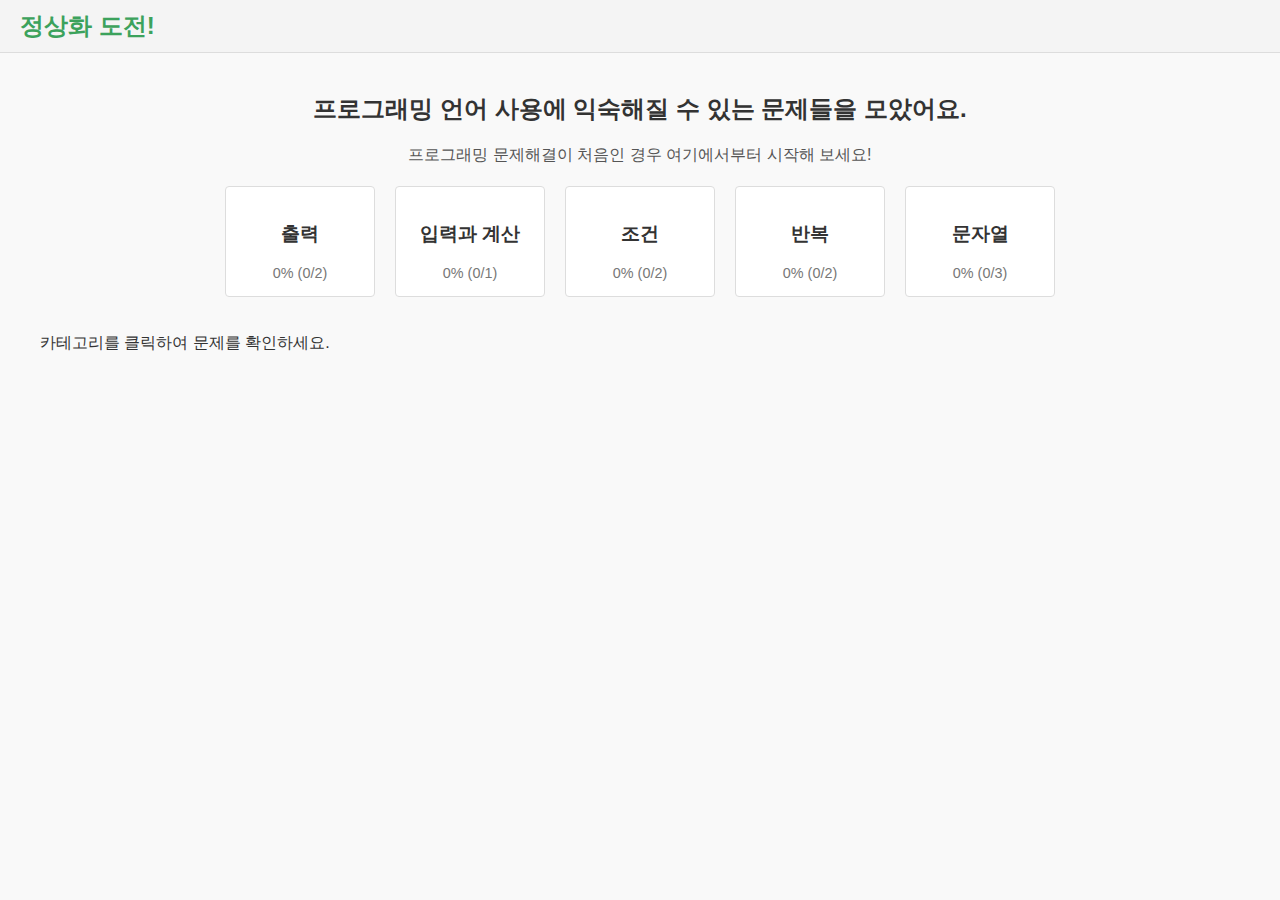
==== index.html @ 8a648b61 "first setting" ====
<!DOCTYPE html>
<html lang="ko">
<head>
    <meta charset="UTF-8">
    <meta name="viewport" content="width=device-width, initial-scale=1.0">
    <title>정상화 도전!</title>
    <link rel="stylesheet" href="css/style.css">
    <script src="./js/categories.js" type="module"></script>
</head>
<body>
    <header class="header">
        <a href="index.html">
            <h1>정상화 도전!</h1>
        </a>
    </header>
    <main class="main">
        <div class="intro">
            <h2>프로그래밍 언어 사용에 익숙해질 수 있는 문제들을 모았어요.</h2>
            <p>프로그래밍 문제해결이 처음인 경우 여기에서부터 시작해 보세요!</p>
        </div>

        <section class="categories">
            <div class="category" data-total="2" data-solved="0">
                <h3>출력</h3>
                <p>0% (0/2)</p>
            </div>
            <div class="category" data-total="1" data-solved="0">
                <h3>입력과 계산</h3>
                <p>0% (0/1)</p>
            </div>
            <div class="category" data-total="2" data-solved="0">
                <h3>조건</h3>
                <p>0% (0/2)</p>
            </div>
            <div class="category" data-total="2" data-solved="0">
                <h3>반복</h3>
                <p>0% (0/2)</p>
            </div>
            <div class="category" data-total="3" data-solved="0">
                <h3>문자열</h3>
                <p>0% (0/3)</p>
            </div>
        </section>

        <section class="selected-category">
            <h3>출력</h3>
            <p>6문제 중 0문제 해결</p>
            <hr>
        </section>

        <section class="problems">
            <p>카테고리를 클릭하여 문제를 확인하세요.</p>
        </section>
    </main>
</body>
</html>
---- css/style.css ----
body {
    font-family: Arial, sans-serif;
    margin: 0;
    padding: 0;
    background-color: #f9f9f9;
    color: #333;
}

a {
    text-decoration: none;
}

.solved {
    background-color: #e0ffe0; /* 연한 초록색 배경 */
    border: 2px solid #4caf50; /* 초록색 테두리 */
    color: #4caf50; /* 초록색 텍스트 */
    font-weight: bold;
}

.header {
    background-color: #f4f4f4;
    padding: 10px 20px;
    display: flex;
    align-items: center;
    border-bottom: 1px solid #ddd;
}

.header h1 {
    margin: 0;
    font-size: 1.5rem;
    color: #3ca25c;
}

.main {
    padding: 20px;
    max-width: 1200px;
    margin: 0 auto;
}

.intro {
    text-align: center;
    margin-bottom: 20px;
}

.intro p {
    font-size: 1rem;
    color: #555;
}

.categories {
    display: flex;
    justify-content: center;
    gap: 20px;
    margin-bottom: 20px;
    flex-wrap: wrap;
}

.category {
    flex: 1 1 calc(16% - 20px); /* Flexible layout for categories */
    max-width: 150px;
    background-color: #fff;
    border: 1px solid #ddd;
    border-radius: 4px;
    padding: 15px;
    text-align: center;
    box-sizing: border-box;
}

/* 완료된 카테고리 스타일 */
.category.completed {
    background-color: #d4edda;
    border-color: #c3e6cb;
    color: #155724;
    font-weight: bold;
    position: relative;
}

/* 완료 아이콘 추가 */
.category.completed::after {
    content: "✓ 완료!";
    font-size: 12px;
    color: #155724;
    position: absolute;
    top: 10px;
    right: 10px;
    font-weight: bold;
}

.category p {
    margin: 0;
    font-size: 0.9rem;
    color: #777;
}

.selected-category {
    text-align: center;
    margin-bottom: 10px;
}

.selected-category h3 {
    margin: 0;
    font-size: 1.2rem;
    color: #333;
}

.selected-category p {
    margin: 5px 0;
    font-size: 0.9rem;
    color: #777;
}

.selected-category hr {
    border: none;
    border-top: 1px dashed #ddd;
    margin: 10px 0;
}

.problems {
    display: grid;
    grid-template-columns: repeat(auto-fit, minmax(250px, 1fr)); /* Adjust problem width */
    gap: 20px;
}

.problem {
    background-color: #fff;
    border: 1px solid #ddd;
    border-radius: 4px;
    padding: 15px;
    box-sizing: border-box;
    max-width: 550px; /* Limit the width of each problem */
}

.problem h2 {
    margin: 0 0 10px;
    font-size: 1.2rem;
    color: #3ca25c;
}

.problem p {
    margin: 5px 0;
    font-size: 0.9rem;
    color: #555;
}

.problem .action {
    display: flex;
    justify-content: flex-end;
}

.problem .action button {
    background-color: #3ca25c;
    color: #fff;
    border: none;
    border-radius: 4px;
    padding: 8px 12px;
    font-size: 0.9rem;
    cursor: pointer;
}

.problem .action button:hover {
    background-color: #2d8b4e;
}

.category.active {
    background-color: #e0ffe0;
    border-color: #3ca25c;
    box-shadow: 0 0 10px rgba(60, 162, 92, 0.5);
}
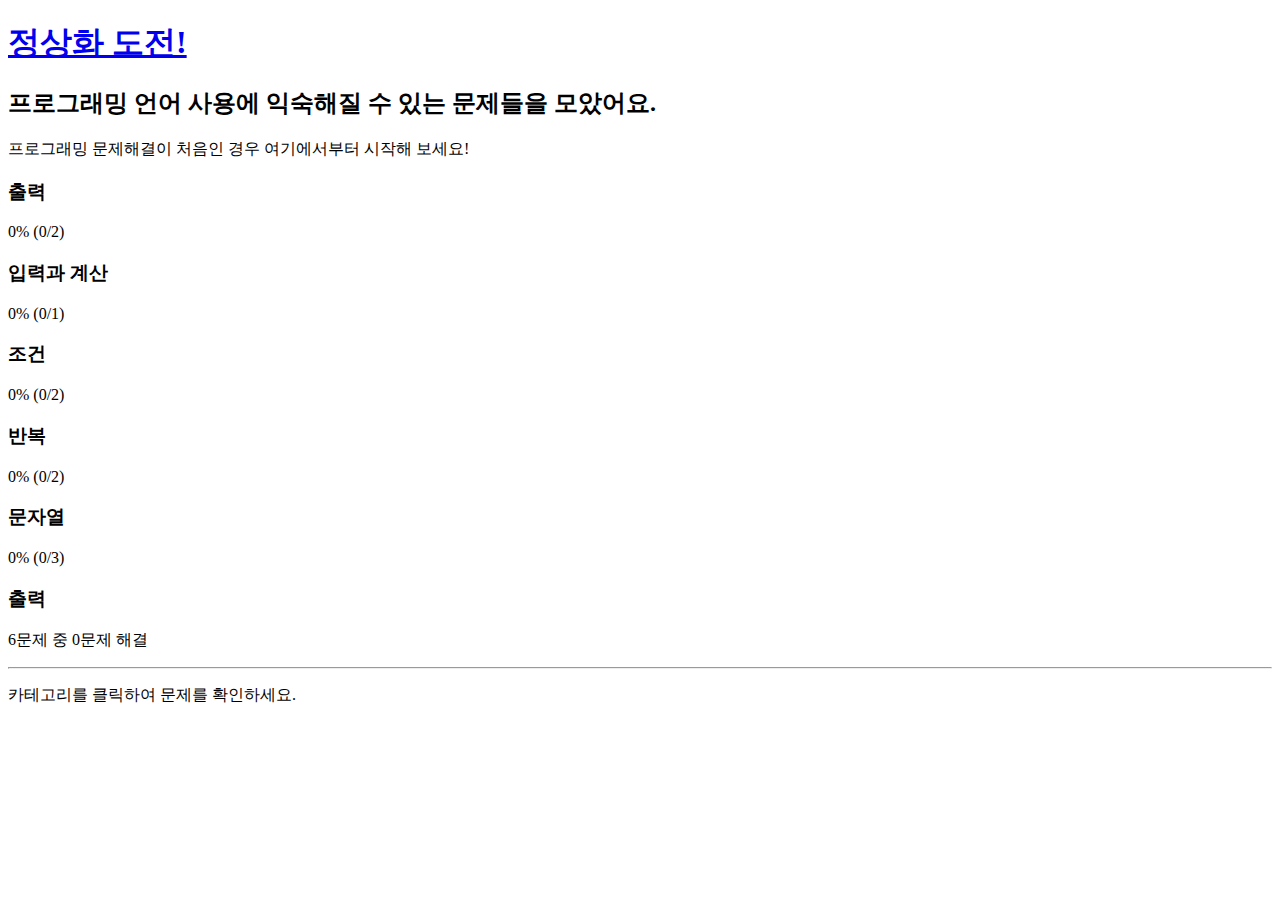
==== commit 03f055c3: "change_base" ====
--- a/index.html
+++ b/index.html
@@ -3,6 +3,7 @@
 <head>
     <meta charset="UTF-8">
     <meta name="viewport" content="width=device-width, initial-scale=1.0">
+    <base href="/madcamp_week3_site/">
     <title>정상화 도전!</title>
     <link rel="stylesheet" href="css/style.css">
     <script src="./js/categories.js" type="module"></script>
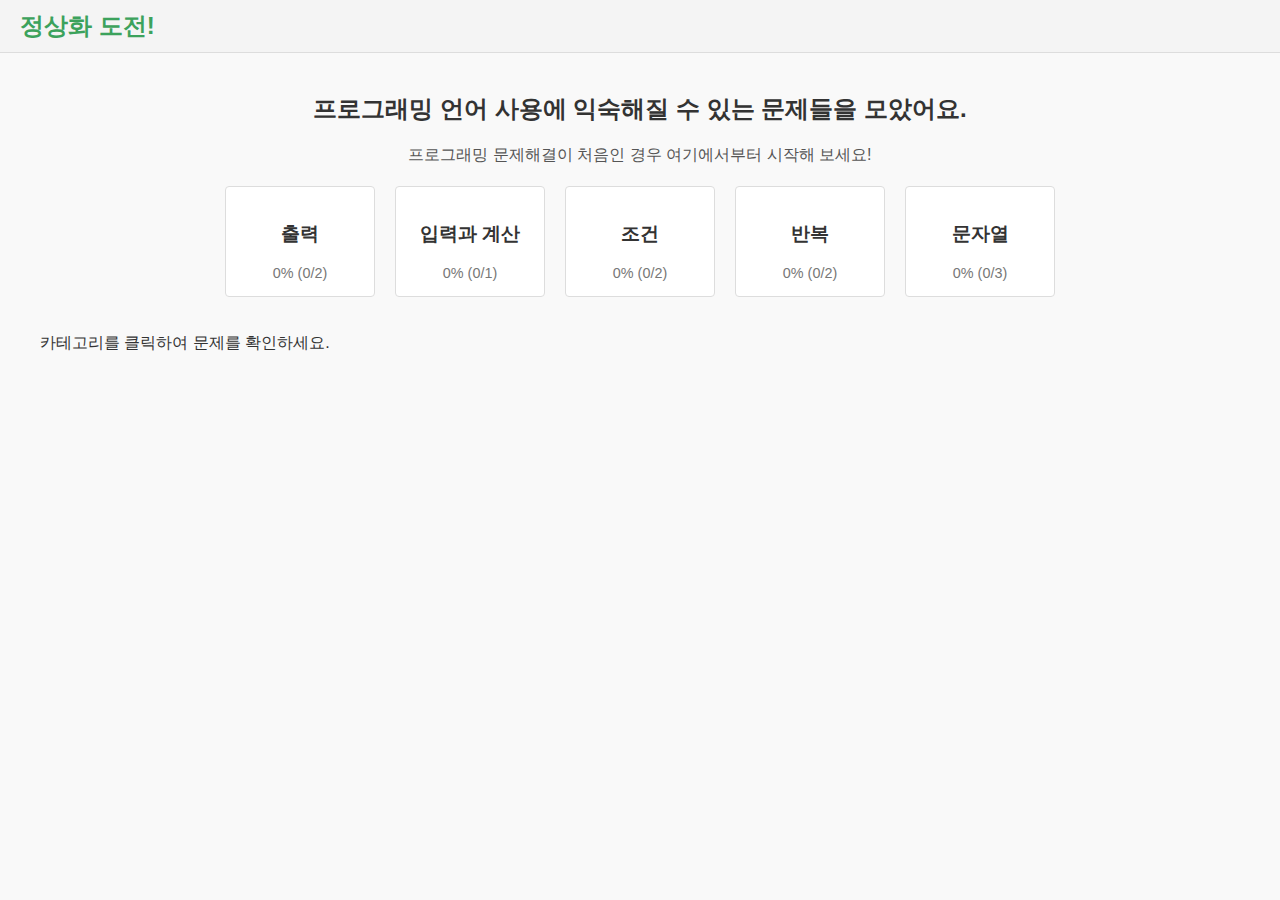
==== commit 0fe174ff: "bug_fix22" ====
--- a/index.html
+++ b/index.html
@@ -3,7 +3,6 @@
 <head>
     <meta charset="UTF-8">
     <meta name="viewport" content="width=device-width, initial-scale=1.0">
-    <base href="/madcamp_week3_site/">
     <title>정상화 도전!</title>
     <link rel="stylesheet" href="css/style.css">
     <script src="./js/categories.js" type="module"></script>
